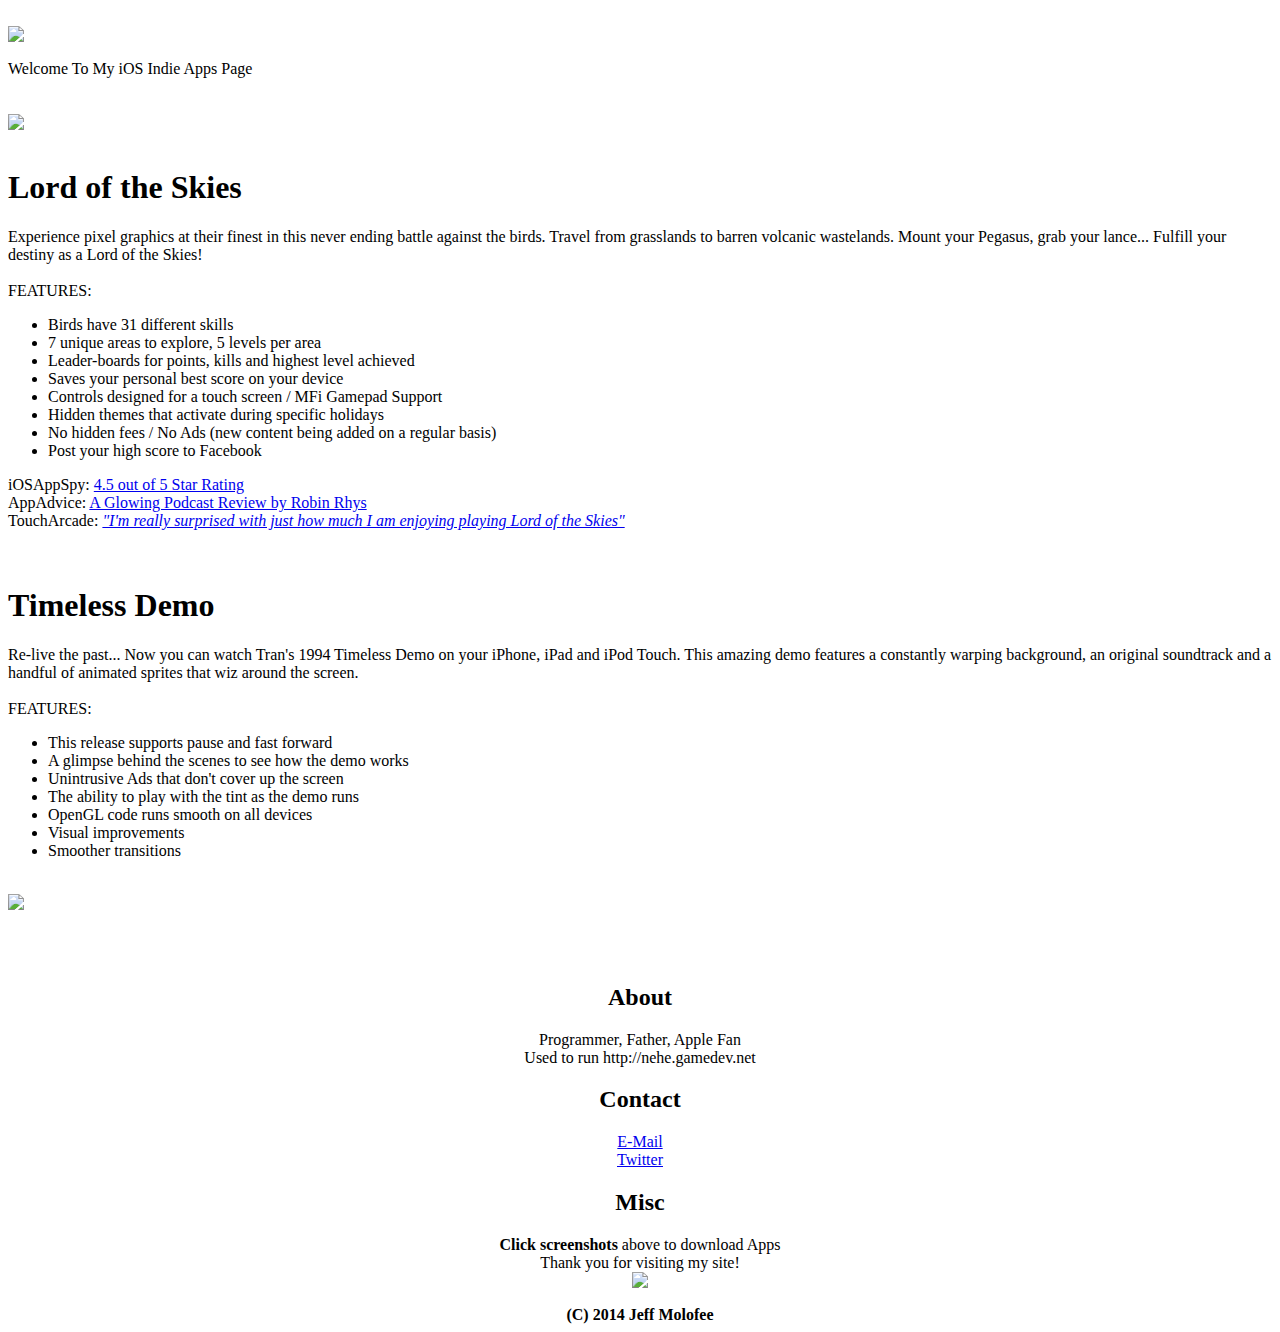
==== index.html @ 3e615969 "Initial commit" ====
<html>
<head>
<title>NeHe's Home On The Web</title>
<link rel="stylesheet" type="text/css" href="css/style.css" />
<meta name="apple-itunes-app" content="app-id=913831902" />
</head>
<body>
<div class="master">
    <div class="container">
        <br>
        <img src="logo.png" class="noborder"/>
        <br><br>
        <div class="dashed">
            Welcome To My iOS Indie Apps Page
        </div>
        <br><br>

        <div class="left50">
            <a href="https://itunes.apple.com/us/app/lord-of-the-skies/id913831902?mt=8"><img src="lots/ss.png"></a>
        </div>
        <div class="left5">&nbsp;&nbsp;&nbsp;&nbsp;&nbsp;</div>
        <div class="left45">
            <h1>Lord of the Skies</h1>
            Experience pixel graphics at their finest in this never ending battle against the birds. Travel from grasslands to barren volcanic wastelands.  Mount your Pegasus, grab your lance... Fulfill your destiny as a Lord of the Skies!
            <br><br>
            FEATURES:<ul>
                <li>Birds have 31 different skills</li>
                <li>7 unique areas to explore, 5 levels per area</li>
                <li>Leader-boards for points, kills and highest level achieved</li>
                <li>Saves your personal best score on your device</li>
                <li>Controls designed for a touch screen / MFi Gamepad Support</li>
                <li>Hidden themes that activate during specific holidays</li>
                <li>No hidden fees / No Ads (new content being added on a regular basis)</li>
                <li>Post your high score to Facebook</li>
            </ul>
            iOSAppSpy: <a href="http://iosappspy.com/lord-skies-game-app-iphone-ipad-review/">4.5 out of 5 Star Rating</a><br>
            AppAdvice: <a href="http://appadvice.com/appnn/2014/10/appadvice-daily-tetris-like-action-and-80s-racing-with-our-best-new-games">A Glowing Podcast Review by Robin Rhys</a><br>
            TouchArcade: <a href="http://toucharcade.com/2014/10/08/lord-of-the-skies/"><i>"I'm really surprised with just how much I am enjoying playing Lord of the Skies"</i></a>
        </div>
        <br class="clear" /><br>

        <div class="left45">
            <h1>Timeless Demo</h1>
            Re-live the past... Now you can watch Tran's 1994 Timeless Demo on your iPhone, iPad and iPod Touch. This amazing demo features a constantly warping background, an original soundtrack and a handful of animated sprites that wiz around the screen.
            <br><br>
            FEATURES:<ul>
                <li>This release supports pause and fast forward</li>
                <li>A glimpse behind the scenes to see how the demo works</li>
                <li>Unintrusive Ads that don't cover up the screen</li>
                <li>The ability to play with the tint as the demo runs</li>
                <li>OpenGL code runs smooth on all devices</li>
                <li>Visual improvements</li>
                <li>Smoother transitions</li>
            </ul>
        </div>
        <div class="left5">&nbsp;&nbsp;&nbsp;&nbsp;&nbsp;</div>
        <div class="left50">
            <a href="https://itunes.apple.com/us/app/timeless-demo/id877655042?mt=8"><img src="timeless/ss.png"></a>
        </div>
        <br class="clear" /><br>
    </div>
    <br>
    <div class="footer">
        <div class="left25" style="text-align: center">
            <h2>About</h2>
            Programmer, Father, Apple Fan<br>
            Used to run http://nehe.gamedev.net
        </div>
        <div class="left25" style="text-align: center">
            <h2>Contact</h2>
            <a href="mailto:support@nehe.me">E-Mail</a><br>
            <a href="https://twitter.com/NeHe">Twitter</a>
        </div>
        <div class="left25" style="text-align: center">
            <h2>Misc</h2>
            <b>Click screenshots</b> above to download Apps<br>
            Thank you for visiting my site!
        </div>
        <div class="left25" style="text-align: center;">
            <img src="apple.png" class="noborder" /><br><br>
            <b>(C) 2014 Jeff Molofee</b>
        </div>
    </div>
</div>
</body>
</html>
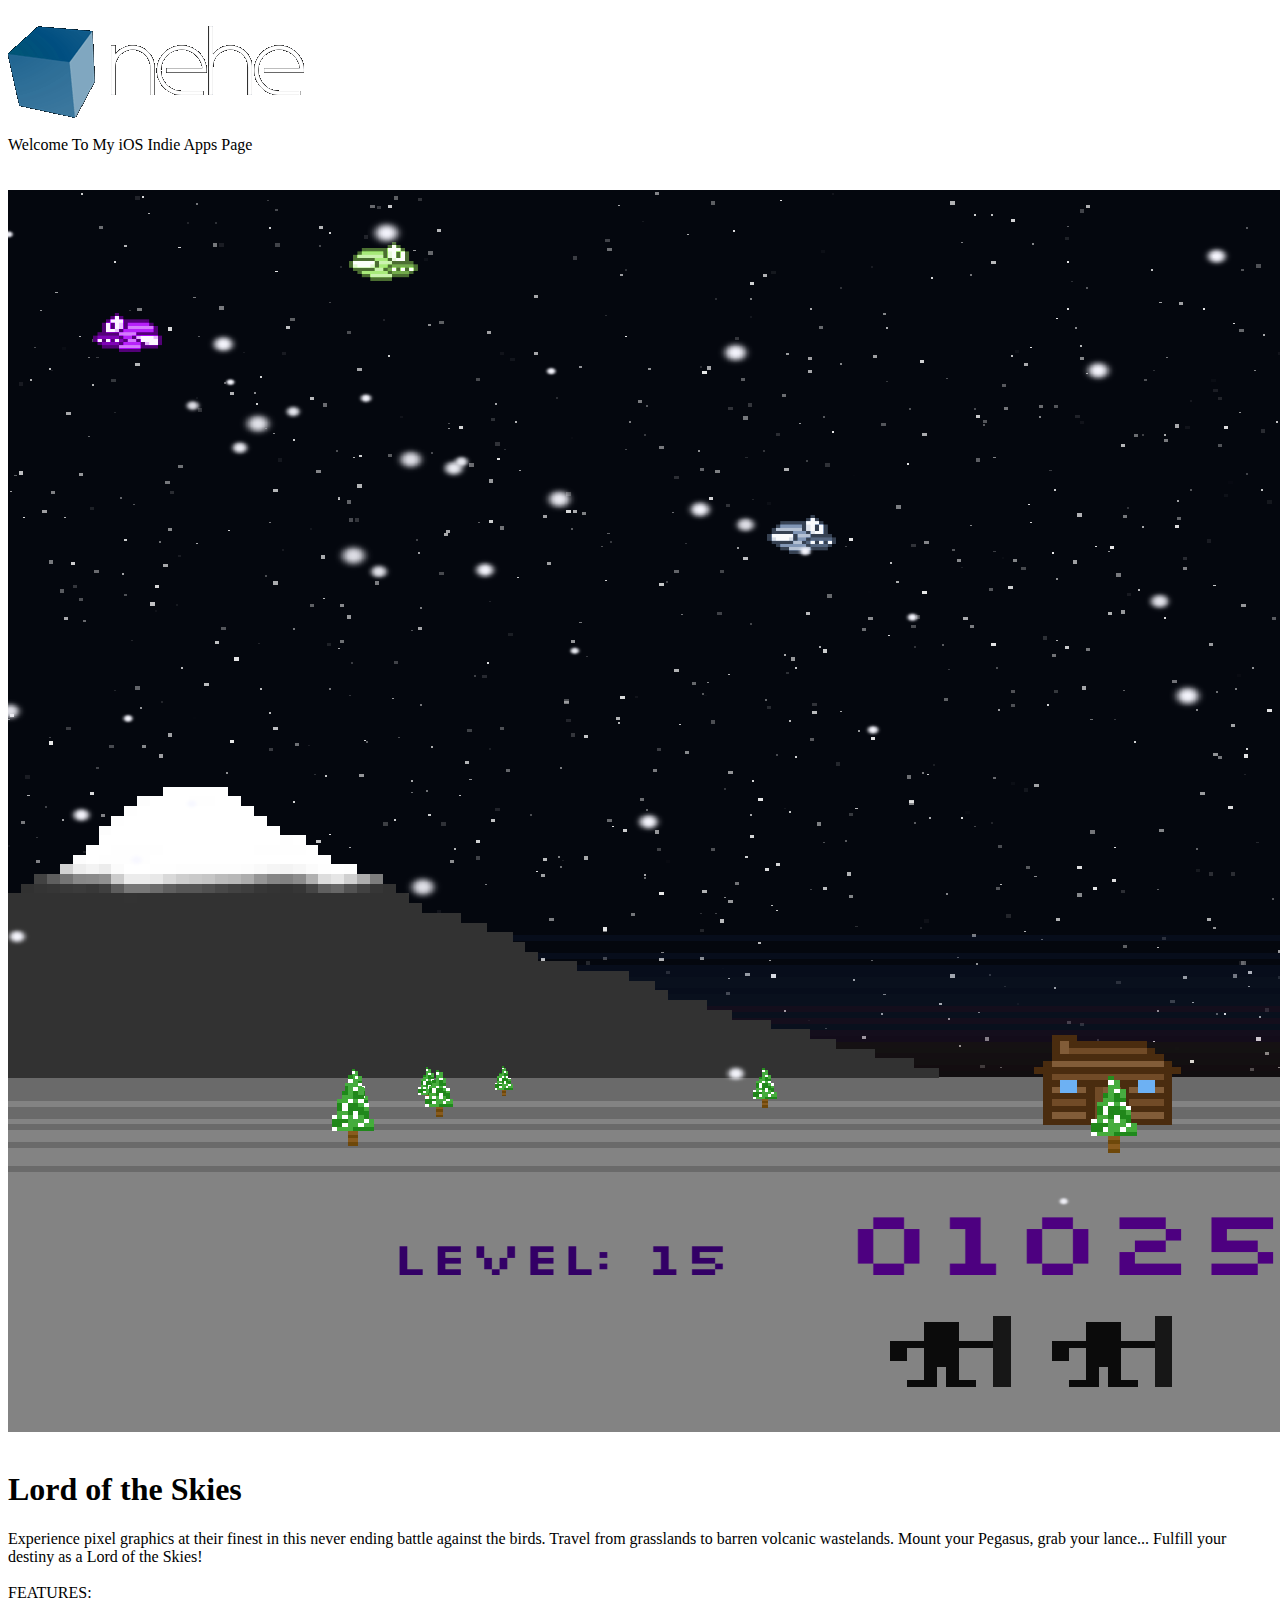
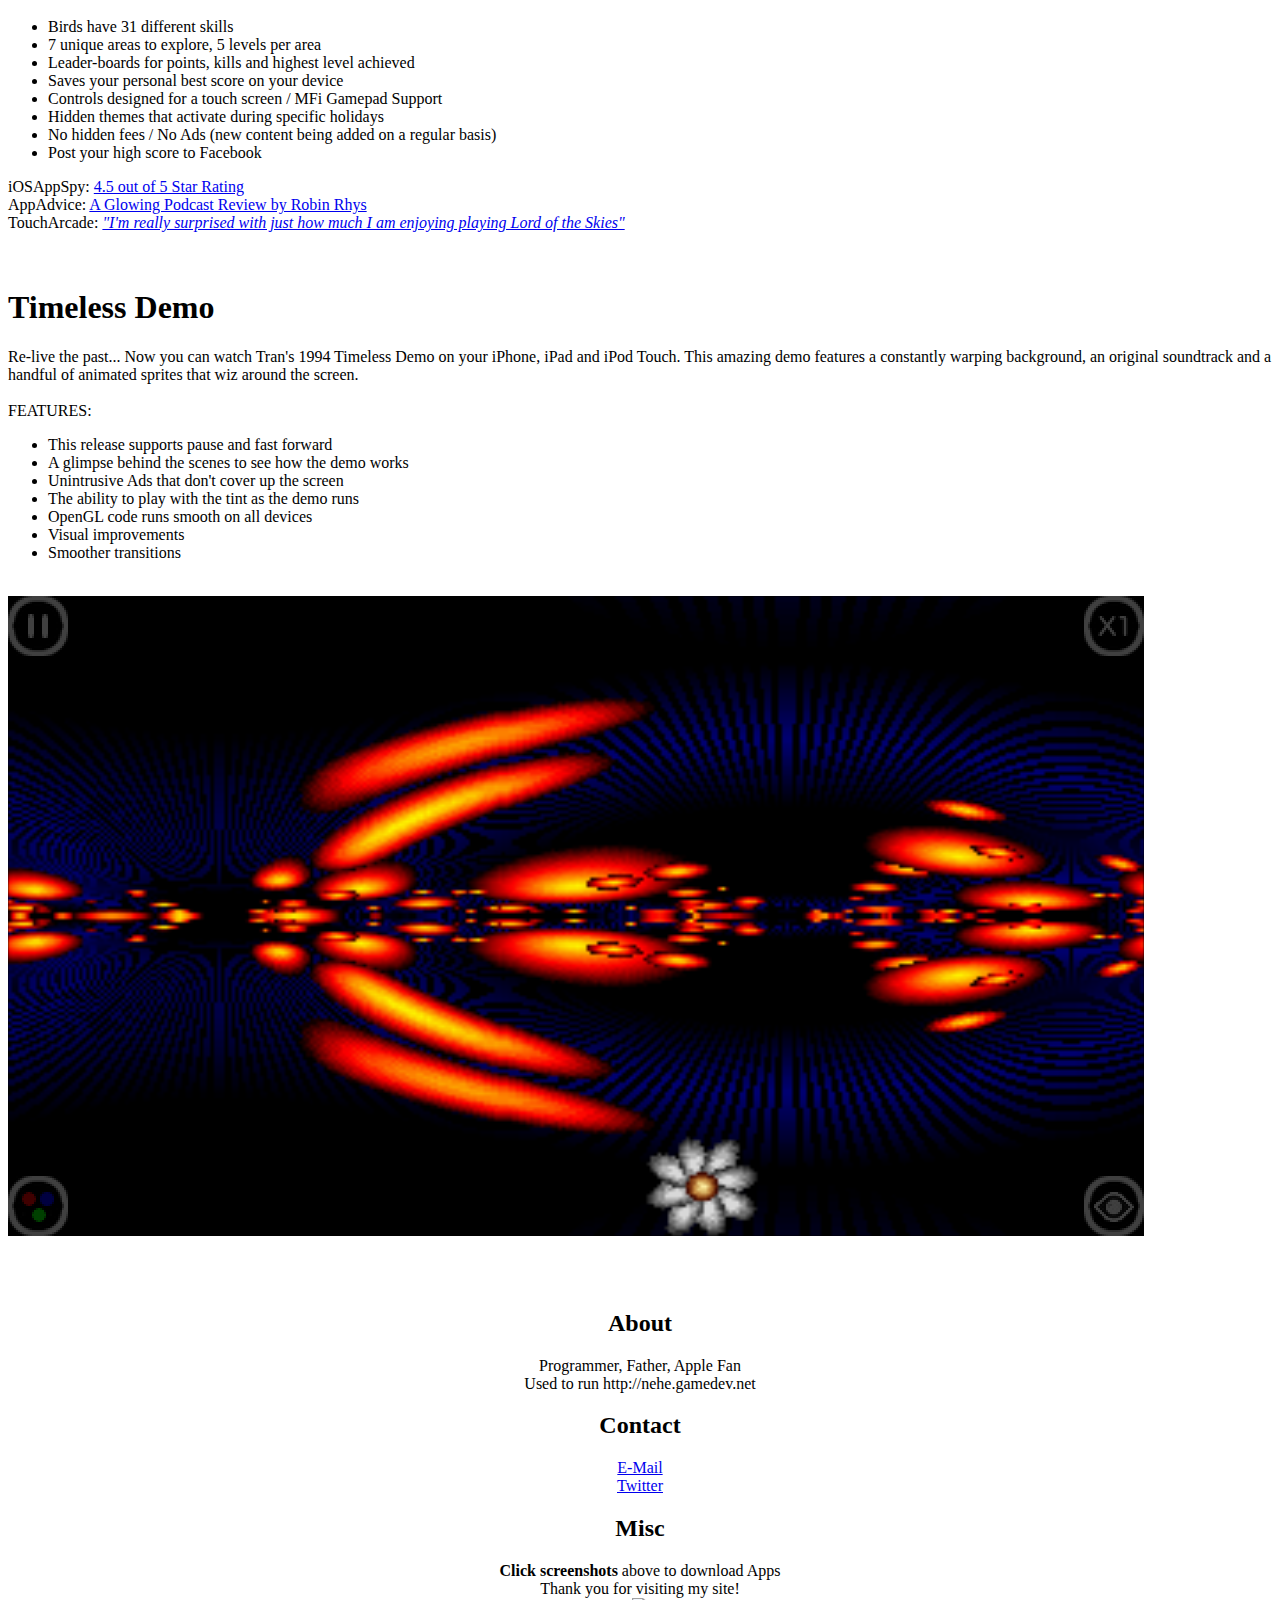
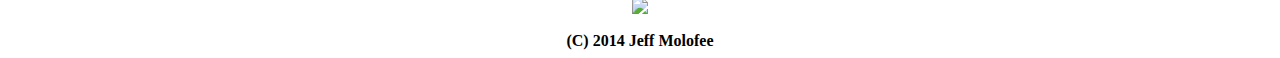
==== commit b1c16abf: "images 2" ====
--- a/index.html
+++ b/index.html
@@ -14,7 +14,7 @@
             Welcome To My iOS Indie Apps Page
         </div>
         <br><br>
-
+        
         <div class="left50">
             <a href="https://itunes.apple.com/us/app/lord-of-the-skies/id913831902?mt=8"><img src="lots/ss.png"></a>
         </div>
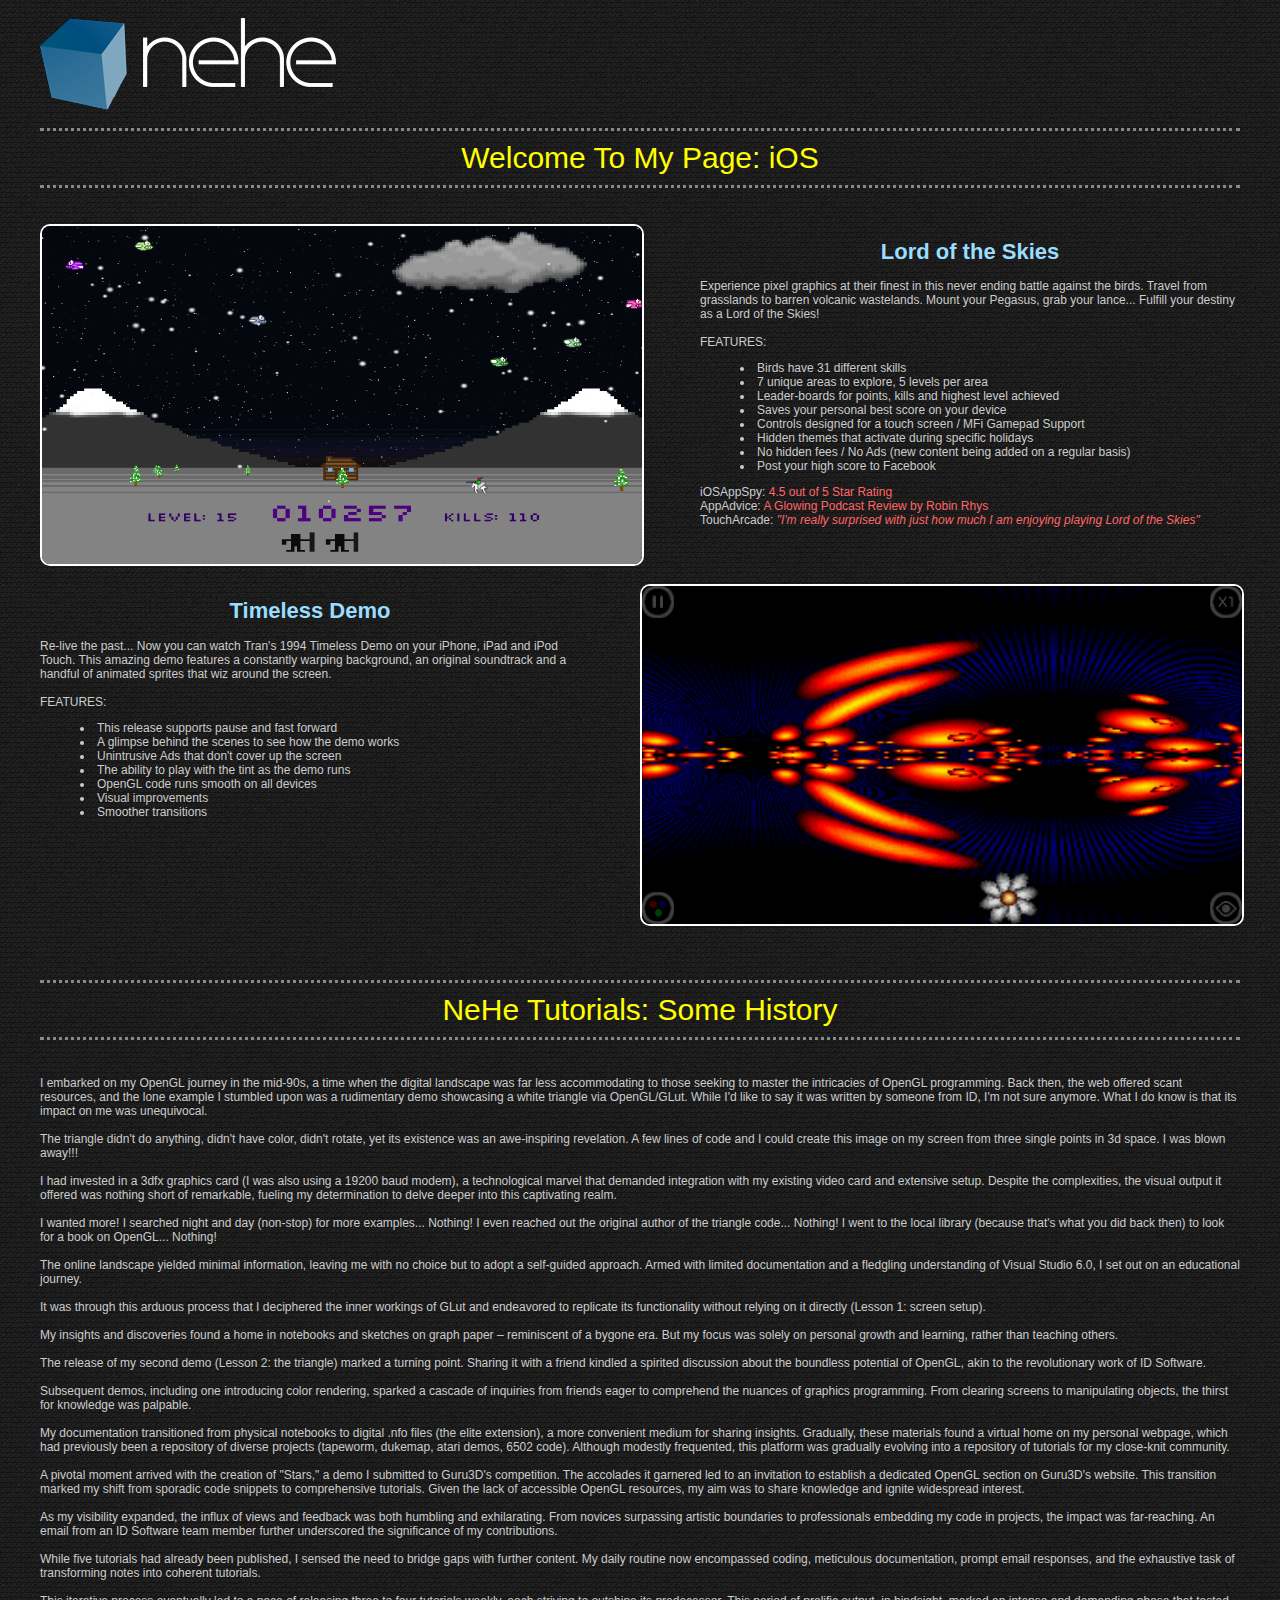
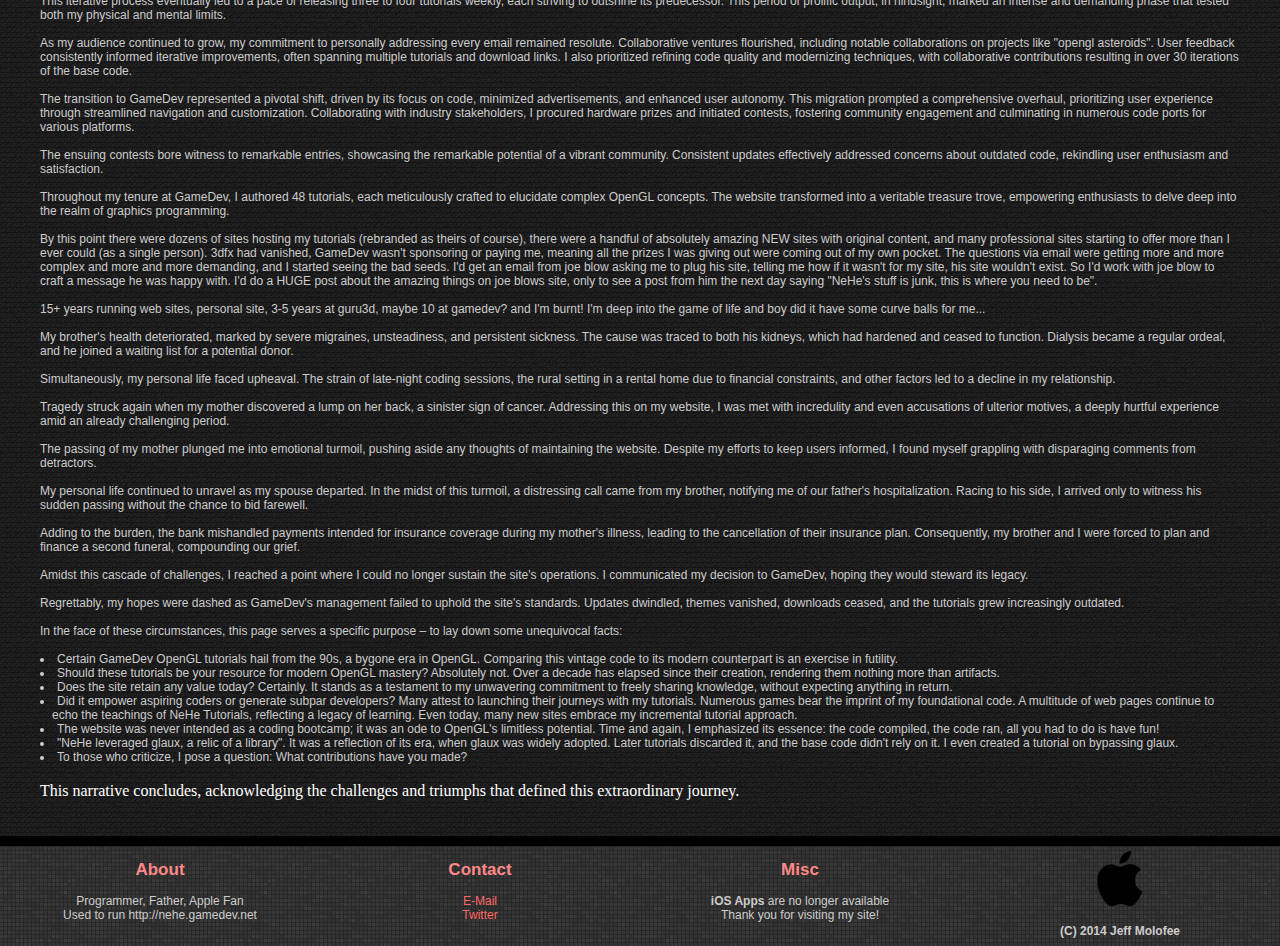
==== commit 193f4e50: "update - add nehe story" ====
--- a/index.html
+++ b/index.html
@@ -11,12 +11,12 @@
         <img src="logo.png" class="noborder"/>
         <br><br>
         <div class="dashed">
-            Welcome To My iOS Indie Apps Page
+            Welcome To My Page: iOS
         </div>
         <br><br>
         
         <div class="left50">
-            <a href="https://itunes.apple.com/us/app/lord-of-the-skies/id913831902?mt=8"><img src="lots/ss.png"></a>
+            <img src="lots/ss.png">
         </div>
         <div class="left5">&nbsp;&nbsp;&nbsp;&nbsp;&nbsp;</div>
         <div class="left45">
@@ -55,11 +55,141 @@
         </div>
         <div class="left5">&nbsp;&nbsp;&nbsp;&nbsp;&nbsp;</div>
         <div class="left50">
-            <a href="https://itunes.apple.com/us/app/timeless-demo/id877655042?mt=8"><img src="timeless/ss.png"></a>
+            <img src="timeless/ss.png">
         </div>
         <br class="clear" /><br>
+		
+        <br><br>
+        <div class="dashed">
+            NeHe Tutorials: Some History
+        </div>
+        <br class="clear" /><br>
+		
+		<div class="story">
+		I embarked on my OpenGL journey in the mid-90s, a time when the digital landscape was far less accommodating to those seeking to master the intricacies
+		of OpenGL programming. Back then, the web offered scant resources, and the lone example I stumbled upon was a rudimentary demo showcasing a white
+		triangle via OpenGL/GLut. While I'd like to say it was written by someone from ID, I'm not sure anymore. What I do know is that its impact on me was
+		unequivocal.
+		<br><br>
+		The triangle didn't do anything, didn't have color, didn't rotate, yet its existence was an awe-inspiring revelation. A few lines of code and I could
+		create this image on my screen from three single points in 3d space.  I was blown away!!!
+		<br><br>
+		I had invested in a 3dfx graphics card (I was also using a 19200 baud modem), a technological marvel that demanded integration with my existing video
+		card and extensive setup. Despite the complexities, the visual output it offered was nothing short of remarkable, fueling my determination to delve
+		deeper into this captivating realm.
+		<br><br>
+		I wanted more!  I searched night and day (non-stop) for more examples... Nothing!  I even reached out the original author of the triangle code...
+		Nothing! I went to the local library (because that's what you did back then) to look for a book on OpenGL... Nothing!
+		<br><br>
+		The online landscape yielded minimal information, leaving me with no choice but to adopt a self-guided approach. Armed with limited documentation and
+		a fledgling understanding of Visual Studio 6.0, I set out on an educational journey.
+		<br><br>
+		It was through this arduous process that I deciphered the inner workings of GLut and endeavored to replicate its functionality without relying on it
+		directly (Lesson 1: screen setup).
+		<br><br>
+		My insights and discoveries found a home in notebooks and sketches on graph paper – reminiscent of a bygone era. But my focus was solely on personal
+		growth and learning, rather than teaching others.
+		<br><br>
+		The release of my second demo (Lesson 2: the triangle) marked a turning point. Sharing it with a friend kindled a spirited discussion about the
+		boundless potential of OpenGL, akin to the revolutionary work of ID Software.
+		<br><br>
+		Subsequent demos, including one introducing color rendering, sparked a cascade of inquiries from friends eager to comprehend the nuances of graphics
+		programming. From clearing screens to manipulating objects, the thirst for knowledge was palpable.
+		<br><br>
+		My documentation transitioned from physical notebooks to digital .nfo files (the elite extension), a more convenient medium for sharing insights.
+		Gradually, these materials found a virtual home on my personal webpage, which had previously been a repository of diverse projects (tapeworm,
+		dukemap, atari demos, 6502 code). Although modestly frequented, this platform was gradually evolving into a repository of tutorials for my
+		close-knit community.
+		<br><br>
+		A pivotal moment arrived with the creation of "Stars," a demo I submitted to Guru3D's competition. The accolades it garnered led to an invitation to
+		establish a dedicated OpenGL section on Guru3D's website. This transition marked my shift from sporadic code snippets to comprehensive tutorials.
+		Given the lack of accessible OpenGL resources, my aim was to share knowledge and ignite widespread interest.
+		<br><br>
+		As my visibility expanded, the influx of views and feedback was both humbling and exhilarating. From novices surpassing artistic boundaries to
+		professionals embedding my code in projects, the impact was far-reaching. An email from an ID Software team member further underscored the
+		significance of my contributions.
+		<br><br>
+        While five tutorials had already been published, I sensed the need to bridge gaps with further content. My daily routine now encompassed coding,
+		meticulous documentation, prompt email responses, and the exhaustive task of transforming notes into coherent tutorials.
+		<br><br>
+		This iterative process eventually led to a pace of releasing three to four tutorials weekly, each striving to outshine its predecessor. This period
+		of prolific output, in hindsight, marked an intense and demanding phase that tested both my physical and mental limits.
+		<br><br>
+		As my audience continued to grow, my commitment to personally addressing every email remained resolute. Collaborative ventures flourished, including
+		notable collaborations on projects like "opengl asteroids". User feedback consistently informed iterative improvements, often spanning multiple
+		tutorials and download links. I also prioritized refining code quality and modernizing techniques, with collaborative contributions resulting in
+		over 30 iterations of the base code.
+		<br><br>
+		The transition to GameDev represented a pivotal shift, driven by its focus on code, minimized advertisements, and enhanced user autonomy. This
+		migration prompted a comprehensive overhaul, prioritizing user experience through streamlined navigation and customization. Collaborating with
+		industry stakeholders, I procured hardware prizes and initiated contests, fostering community engagement and culminating in numerous code ports
+		for various platforms.
+		<br><br>
+        The ensuing contests bore witness to remarkable entries, showcasing the remarkable potential of a vibrant community. Consistent updates effectively
+        addressed concerns about outdated code, rekindling user enthusiasm and satisfaction.
+		<br><br>
+		Throughout my tenure at GameDev, I authored 48 tutorials, each meticulously crafted to elucidate complex OpenGL concepts. The website transformed
+		into a veritable treasure trove, empowering enthusiasts to delve deep into the realm of graphics programming.
+		<br><br>
+		By this point there were dozens of sites hosting my tutorials (rebranded as theirs of course), there were a handful of absolutely amazing NEW sites
+		with original content, and many professional sites starting to offer more than I ever could (as a single person). 3dfx had vanished, GameDev wasn't
+		sponsoring or paying me, meaning all the prizes I was giving out were coming out of my own pocket.  The questions via email were getting more and
+		more complex and more and more demanding, and I started seeing the bad seeds. I'd get an email from joe blow asking me to plug his site, telling
+		me how if it wasn't for my site, his site wouldn't exist. So I'd work with joe blow to craft a message he was happy with. I'd do a HUGE post about
+		the amazing things on joe blows site, only to see a post from him the next day saying "NeHe's stuff is junk, this is where you need to be".
+		<br><br>
+		15+ years running web sites, personal site, 3-5 years at guru3d, maybe 10 at gamedev? and I'm burnt! I'm deep into the game of life and boy did
+		it have some curve balls for me...
+		<br><br>
+        My brother's health deteriorated, marked by severe migraines, unsteadiness, and persistent sickness. The cause was traced to both his kidneys,
+		which had hardened and ceased to function. Dialysis became a regular ordeal, and he joined a waiting list for a potential donor.
+		<br><br>
+		Simultaneously, my personal life faced upheaval. The strain of late-night coding sessions, the rural setting in a rental home due to financial constraints,
+		and other factors led to a decline in my relationship.
+		<br><br>
+		Tragedy struck again when my mother discovered a lump on her back, a sinister sign of cancer. Addressing this on my website, I was met with incredulity
+		and even accusations of ulterior motives, a deeply hurtful experience amid an already challenging period.
+		<br><br>
+		The passing of my mother plunged me into emotional turmoil, pushing aside any thoughts of maintaining the website. Despite my efforts to keep users
+		informed, I found myself grappling with disparaging comments from detractors.
+		<br><br>
+		My personal life continued to unravel as my spouse departed. In the midst of this turmoil, a distressing call came from my brother, notifying me of our
+		father's hospitalization. Racing to his side, I arrived only to witness his sudden passing without the chance to bid farewell.
+		<br><br>
+		Adding to the burden, the bank mishandled payments intended for insurance coverage during my mother's illness, leading to the cancellation of their
+		insurance plan. Consequently, my brother and I were forced to plan and finance a second funeral, compounding our grief.
+		<br><br>
+		Amidst this cascade of challenges, I reached a point where I could no longer sustain the site's operations. I communicated my decision to GameDev,
+		hoping they would steward its legacy.
+		<br><br>
+		Regrettably, my hopes were dashed as GameDev's management failed to uphold the site's standards. Updates dwindled, themes vanished, downloads ceased,
+		and the tutorials grew increasingly outdated.
+		<br><br>
+		In the face of these circumstances, this page serves a specific purpose – to lay down some unequivocal facts:
+		<br><br>
+		
+		<li>Certain GameDev OpenGL tutorials hail from the 90s, a bygone era in OpenGL. Comparing this vintage code to its modern counterpart is an exercise
+		in futility.</li>
+		<li>Should these tutorials be your resource for modern OpenGL mastery? Absolutely not. Over a decade has elapsed since their creation, rendering them
+		nothing more than artifacts.</li>
+		<li>Does the site retain any value today? Certainly. It stands as a testament to my unwavering commitment to freely sharing knowledge, without
+		expecting anything in return.</li>
+		<li>Did it empower aspiring coders or generate subpar developers? Many attest to launching their journeys with my tutorials. Numerous games bear the
+		imprint of my foundational code. A multitude of web pages continue to echo the teachings of NeHe Tutorials, reflecting a legacy of learning. Even
+		today, many new sites embrace my incremental tutorial approach.</li>
+		<li>The website was never intended as a coding bootcamp; it was an ode to OpenGL's limitless potential. Time and again, I emphasized its essence:
+		the code compiled, the code ran, all you had to do is have fun!</li>
+		<li>"NeHe leveraged glaux, a relic of a library". It was a reflection of its era, when glaux was widely adopted. Later tutorials discarded it, and the
+		base code didn't rely on it. I even created a tutorial on bypassing glaux.</li>
+		<li>To those who criticize, I pose a question: What contributions have you made?</li>
+		</div>
+		<br>
+		This narrative concludes, acknowledging the challenges and triumphs that defined this extraordinary journey.
+		<br><br>
+		
     </div>
     <br>
+	
     <div class="footer">
         <div class="left25" style="text-align: center">
             <h2>About</h2>
@@ -73,7 +203,7 @@
         </div>
         <div class="left25" style="text-align: center">
             <h2>Misc</h2>
-            <b>Click screenshots</b> above to download Apps<br>
+            <b>iOS Apps</b> are no longer available<br>
             Thank you for visiting my site!
         </div>
         <div class="left25" style="text-align: center;">
--- a/css/style.css
+++ b/css/style.css
@@ -0,0 +1,126 @@
+body {
+	background-color: #000;
+	color:#fff;
+	margin: 0px;
+}
+
+img {
+	border: 2px solid white;
+	max-width: 100%;
+	border-radius: 10px;
+        -moz-border-radius: 10px;
+        -khtml-border-radius: 10px;
+        -webkit-border-radius: 10px;
+}
+
+h1 {
+	font-family: Tahoma, Geneva, sans-serif;
+	font-size: 22px;
+	text-align: center;
+	color: #99ddff;
+}
+
+h2 {
+	font-family: Tahoma, Geneva, sans-serif;
+	font-size: 17px;
+	text-align: center;
+	color: #ff8888;
+}
+
+a:link {
+	color: #f66;
+}
+
+a:visited {
+	color: #f66;
+}
+
+a:hover {
+	color: #ff0;
+}
+
+a {
+	text-decoration: none;
+}
+
+.noborder {
+	border: 0px;
+}
+
+.master {
+	background-image:url(../1.jpg);
+}
+
+.container {
+	width: 100%;
+	max-width: 1200px;
+	margin: 0 auto;
+	padding: 0px;
+}
+
+.footer {
+	background-image:url(../2.jpg);
+	width: 100%;
+	margin: 0 auto;
+	height: 100px;
+	padding: 0px;
+	border-top: 10px solid black;
+}
+
+.dashed {
+	border-style: dotted none;
+	border-color: #888;
+	text-align: center;
+	font-family: Tahoma, Geneva, sans-serif;
+	font-size: 30px;
+	padding:10px;
+	color: #ff0;
+}
+
+.left5 {
+	float:left;
+	width:5%;
+	text-align:center;
+}
+
+.left25 {
+	float:left;
+	width:25%;
+	text-align:left;
+	font-family: Tahoma, Geneva, sans-serif;
+	font-size: 12px;
+	color: #ccc;
+}
+
+.left45 {
+	float:left;
+	width:45%;
+	text-align:left;
+	font-family: Tahoma, Geneva, sans-serif;
+	font-size: 12px;
+	color: #ccc;
+}
+
+.story {
+	text-align:left;
+	font-family: Tahoma, Geneva, sans-serif;
+	font-size: 12px;
+	color: #ccc;
+}
+
+.left50 {
+	float:left;
+	width:50%;
+	text-align:center;
+}
+
+.clear {
+	clear:both;
+}
+
+li {
+  list-style-type: disc;
+  list-style-position: inside;
+  text-indent: -1em;
+  padding-left: 1em;
+}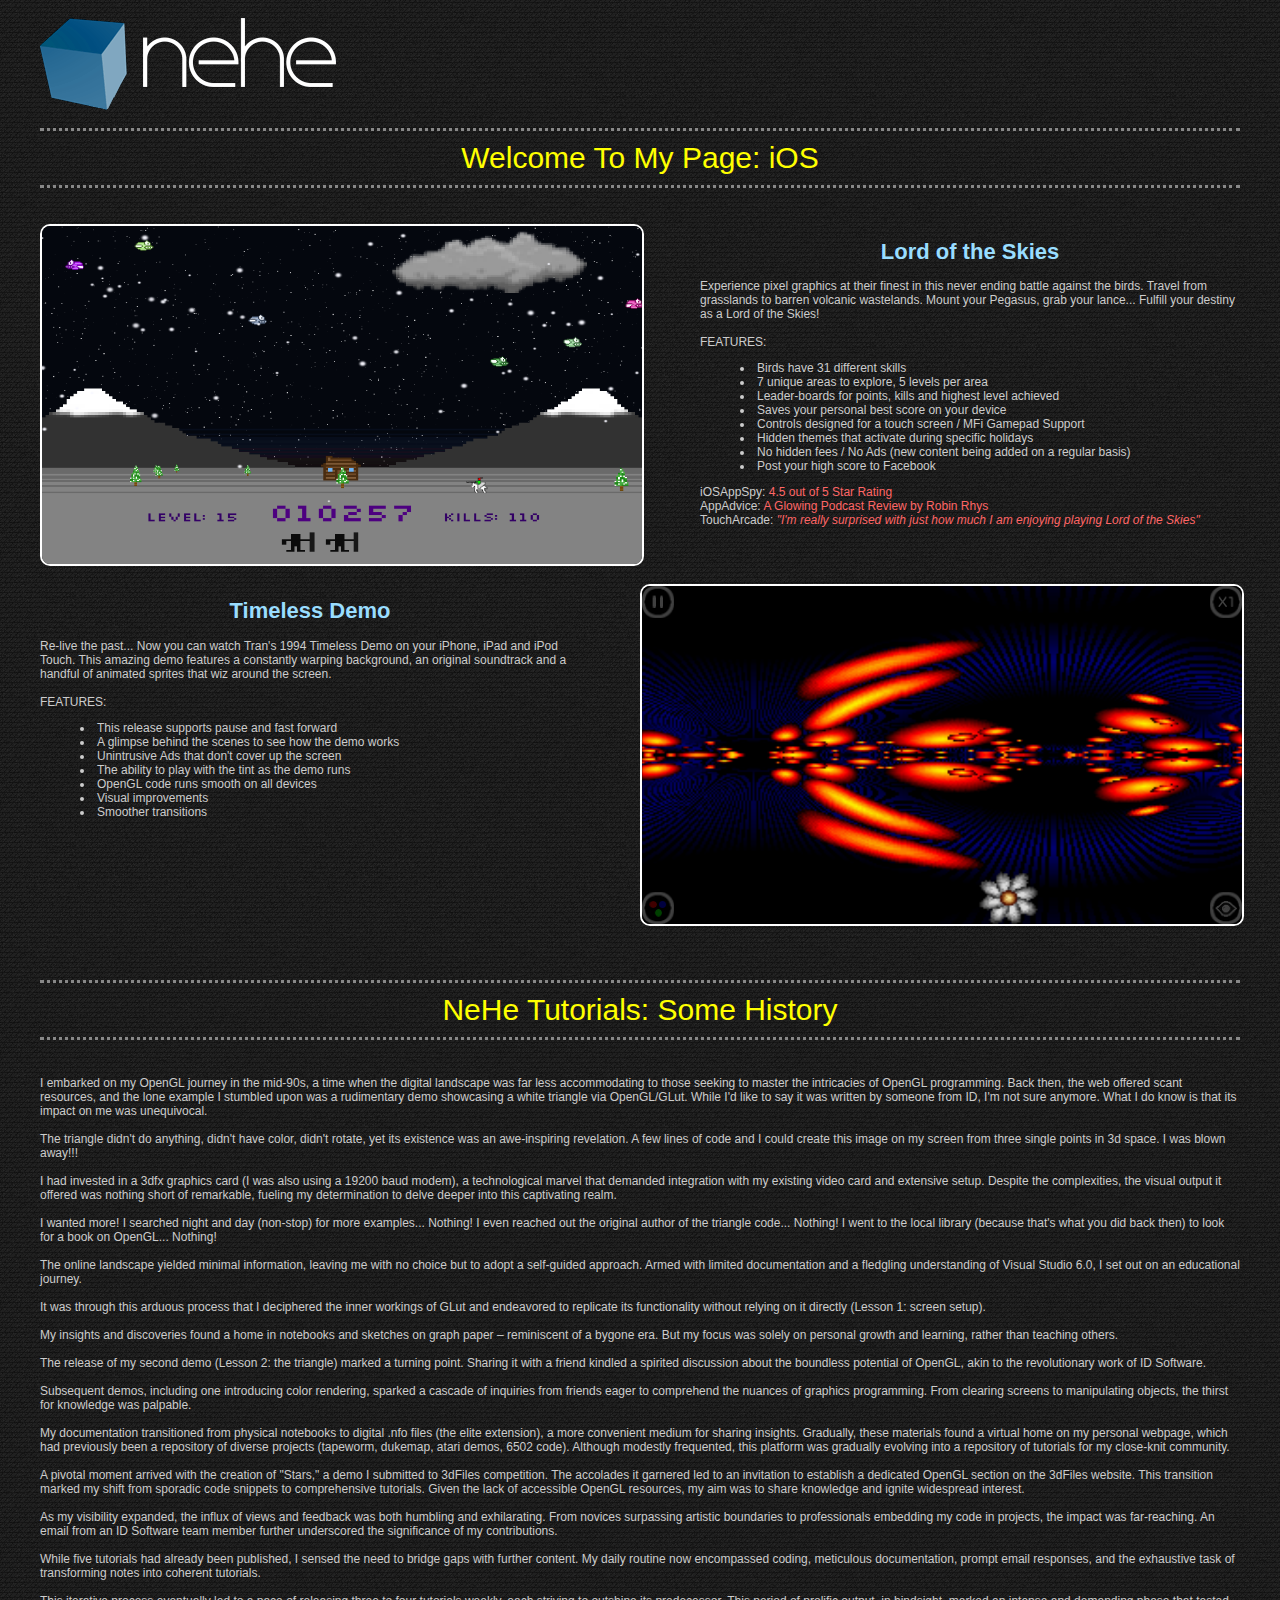
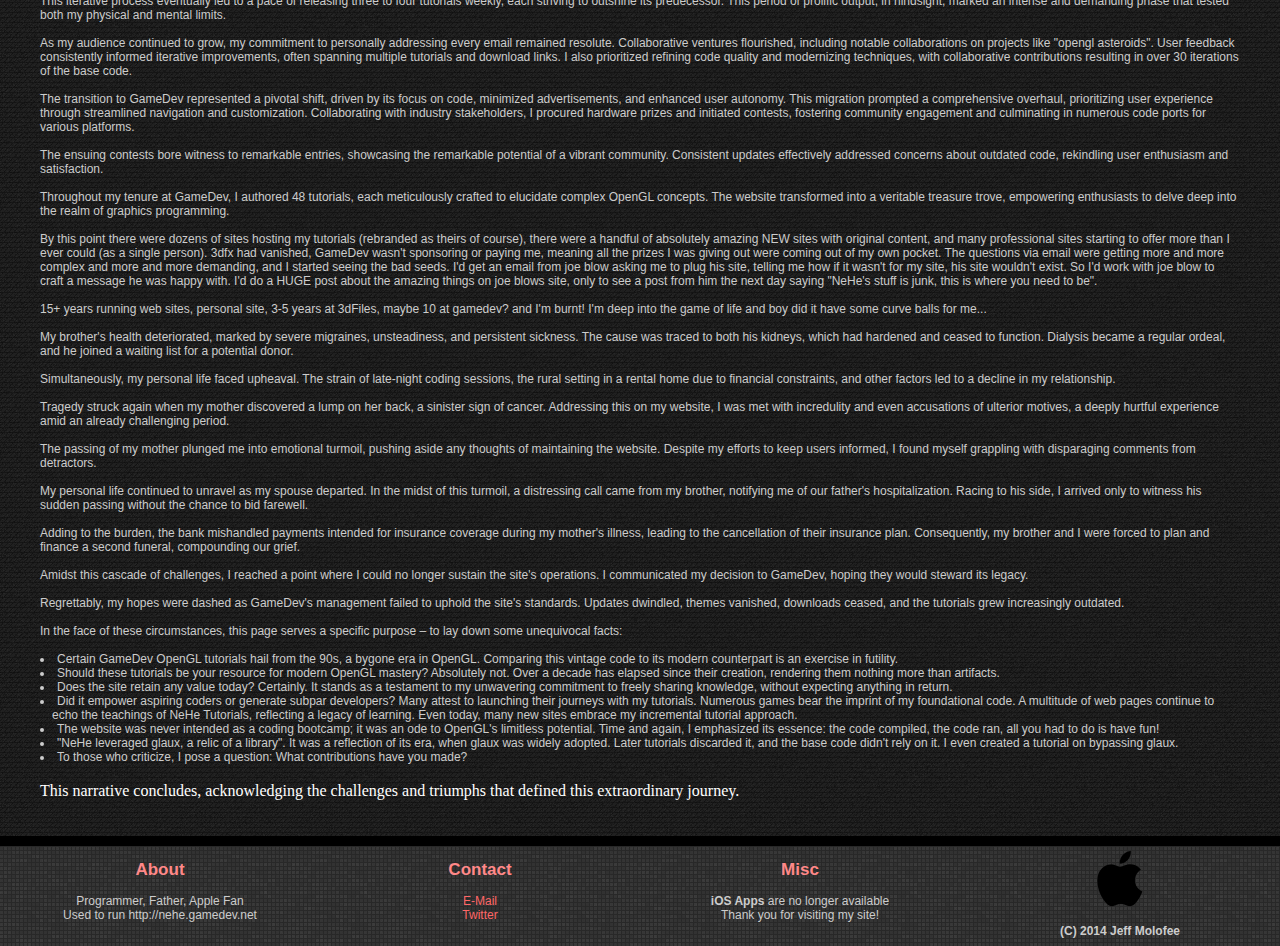
==== commit 4fe3f6c8: "Update index.html" ====
--- a/index.html
+++ b/index.html
@@ -101,8 +101,8 @@
 		dukemap, atari demos, 6502 code). Although modestly frequented, this platform was gradually evolving into a repository of tutorials for my
 		close-knit community.
 		<br><br>
-		A pivotal moment arrived with the creation of "Stars," a demo I submitted to Guru3D's competition. The accolades it garnered led to an invitation to
-		establish a dedicated OpenGL section on Guru3D's website. This transition marked my shift from sporadic code snippets to comprehensive tutorials.
+		A pivotal moment arrived with the creation of "Stars," a demo I submitted to 3dFiles competition. The accolades it garnered led to an invitation to
+		establish a dedicated OpenGL section on the 3dFiles website. This transition marked my shift from sporadic code snippets to comprehensive tutorials.
 		Given the lack of accessible OpenGL resources, my aim was to share knowledge and ignite widespread interest.
 		<br><br>
 		As my visibility expanded, the influx of views and feedback was both humbling and exhilarating. From novices surpassing artistic boundaries to
@@ -138,7 +138,7 @@
 		me how if it wasn't for my site, his site wouldn't exist. So I'd work with joe blow to craft a message he was happy with. I'd do a HUGE post about
 		the amazing things on joe blows site, only to see a post from him the next day saying "NeHe's stuff is junk, this is where you need to be".
 		<br><br>
-		15+ years running web sites, personal site, 3-5 years at guru3d, maybe 10 at gamedev? and I'm burnt! I'm deep into the game of life and boy did
+		15+ years running web sites, personal site, 3-5 years at 3dFiles, maybe 10 at gamedev? and I'm burnt! I'm deep into the game of life and boy did
 		it have some curve balls for me...
 		<br><br>
         My brother's health deteriorated, marked by severe migraines, unsteadiness, and persistent sickness. The cause was traced to both his kidneys,
